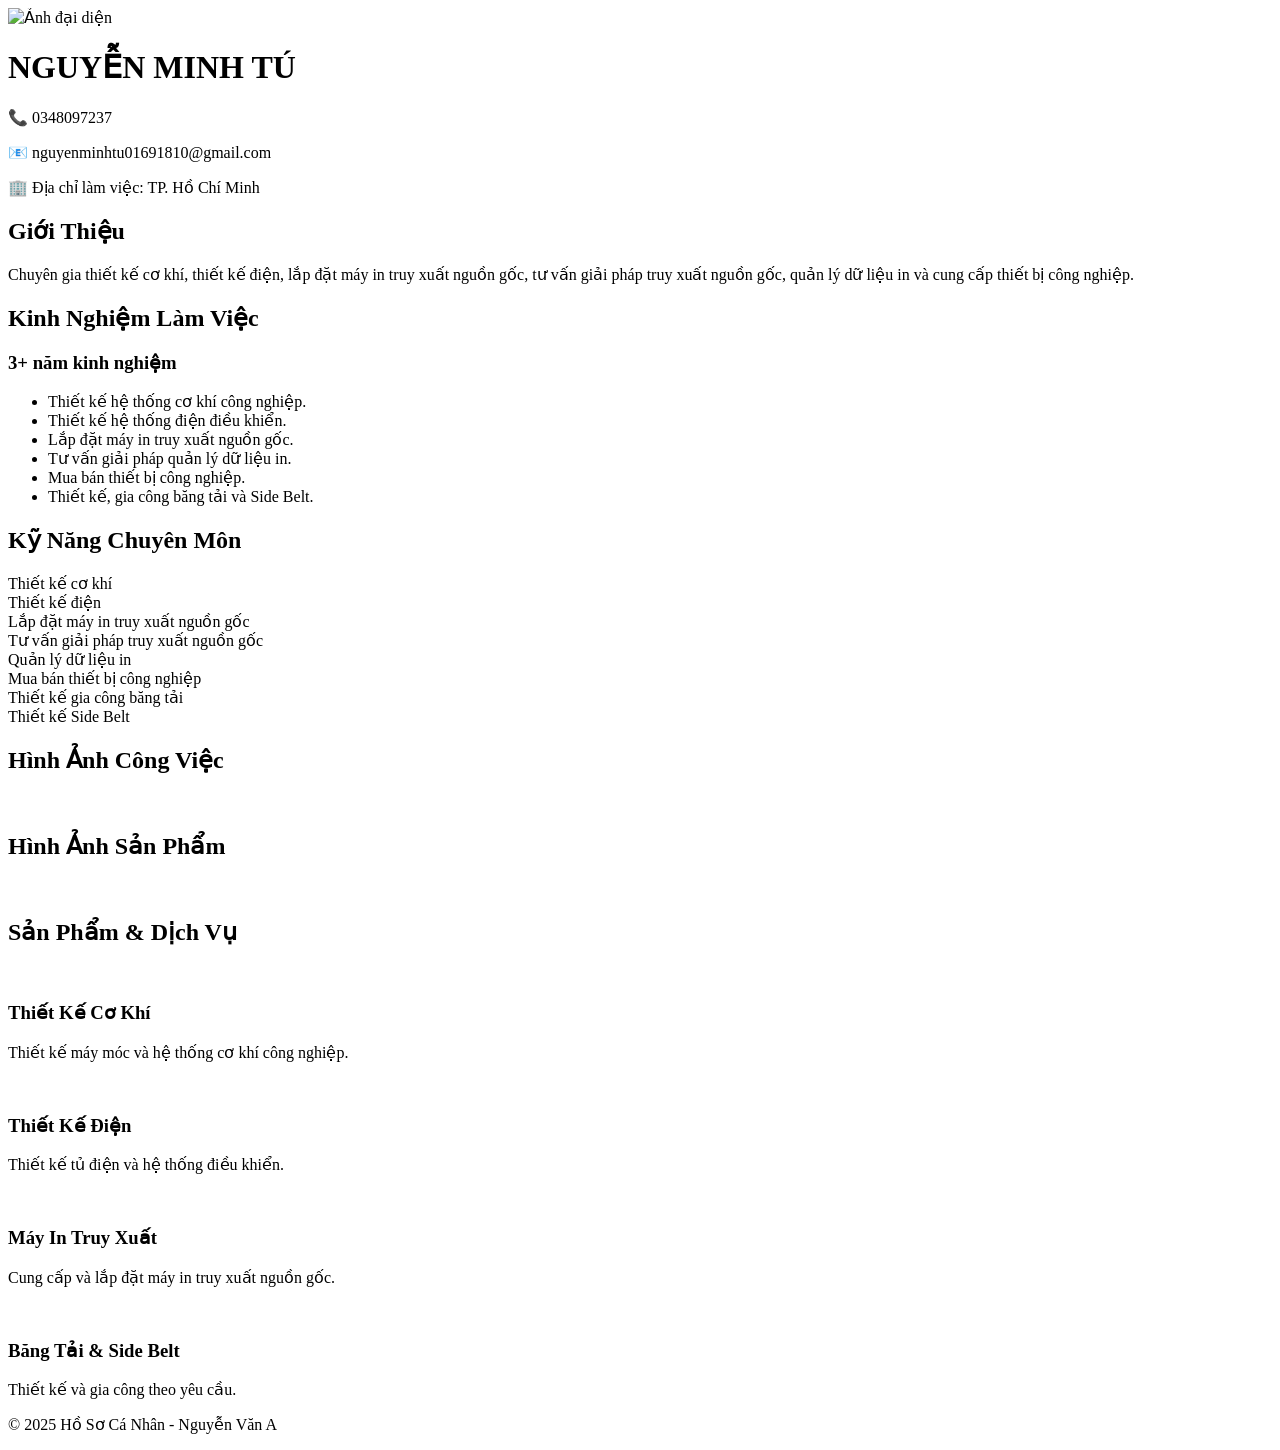
==== index.html @ 6a4cf0c0 "Rename index.html.html to index.html" ====
<!DOCTYPE html>
<html lang="vi">
<head>
    <meta charset="UTF-8">
    <meta name="viewport" content="width=device-width, initial-scale=1.0">
    <title>Hồ Sơ Cá Nhân</title>
    <link rel="stylesheet" href="style.css">
</head>
<body>

    <!-- Header -->
    <header>
        <div class="profile">
            <img src="avatar.jpg" alt="Ảnh đại diện" class="avatar">

            <div class="info">
                <h1>NGUYỄN MINH TÚ</h1>
                <p>📞 0348097237</p>
                <p>📧 nguyenminhtu01691810@gmail.com</p>
                <p>🏢 Địa chỉ làm việc: TP. Hồ Chí Minh</p>
            </div>
        </div>
    </header>

    <!-- Giới thiệu -->
    <section class="section">
        <h2>Giới Thiệu</h2>
        <p>
            Chuyên gia thiết kế cơ khí, thiết kế điện, lắp đặt máy in truy xuất nguồn gốc,
            tư vấn giải pháp truy xuất nguồn gốc, quản lý dữ liệu in và cung cấp thiết bị công nghiệp.
        </p>
    </section>

    <!-- Kinh nghiệm -->
    <section class="section">
        <h2>Kinh Nghiệm Làm Việc</h2>

        <div class="card">
            <h3>3+ năm kinh nghiệm</h3>
            <ul>
                <li>Thiết kế hệ thống cơ khí công nghiệp.</li>
                <li>Thiết kế hệ thống điện điều khiển.</li>
                <li>Lắp đặt máy in truy xuất nguồn gốc.</li>
                <li>Tư vấn giải pháp quản lý dữ liệu in.</li>
                <li>Mua bán thiết bị công nghiệp.</li>
                <li>Thiết kế, gia công băng tải và Side Belt.</li>
            </ul>
        </div>
    </section>

    <!-- Kỹ năng -->
    <section class="section">
        <h2>Kỹ Năng Chuyên Môn</h2>

        <div class="skills">
            <div class="skill">Thiết kế cơ khí</div>
            <div class="skill">Thiết kế điện</div>
            <div class="skill">Lắp đặt máy in truy xuất nguồn gốc</div>
            <div class="skill">Tư vấn giải pháp truy xuất nguồn gốc</div>
            <div class="skill">Quản lý dữ liệu in</div>
            <div class="skill">Mua bán thiết bị công nghiệp</div>
            <div class="skill">Thiết kế gia công băng tải</div>
            <div class="skill">Thiết kế Side Belt</div>
        </div>
    </section>

    <!-- Hình ảnh công việc -->
    <section class="section">
        <h2>Hình Ảnh Công Việc</h2>

        <div class="gallery">
            <img src="work1.jpg" alt="">
            <img src="work2.jpg" alt="">
            <img src="work3.jpg" alt="">
            <img src="work4.jpg" alt="">
        </div>
    </section>

    <!-- Hình ảnh sản phẩm -->
    <section class="section">
        <h2>Hình Ảnh Sản Phẩm</h2>

        <div class="gallery">
            <img src="product1.jpg" alt="">
            <img src="product2.jpg" alt="">
            <img src="product3.jpg" alt="">
            <img src="product4.jpg" alt="">
        </div>
    </section>

    <!-- Dịch vụ -->
    <section class="section">
        <h2>Sản Phẩm & Dịch Vụ</h2>

        <div class="service-container">

            <div class="service-card">
                <img src="service1.jpg" alt="">
                <h3>Thiết Kế Cơ Khí</h3>
                <p>Thiết kế máy móc và hệ thống cơ khí công nghiệp.</p>
            </div>

            <div class="service-card">
                <img src="service2.jpg" alt="">
                <h3>Thiết Kế Điện</h3>
                <p>Thiết kế tủ điện và hệ thống điều khiển.</p>
            </div>

            <div class="service-card">
                <img src="service3.jpg" alt="">
                <h3>Máy In Truy Xuất</h3>
                <p>Cung cấp và lắp đặt máy in truy xuất nguồn gốc.</p>
            </div>

            <div class="service-card">
                <img src="service4.jpg" alt="">
                <h3>Băng Tải & Side Belt</h3>
                <p>Thiết kế và gia công theo yêu cầu.</p>
            </div>

        </div>
    </section>

    <!-- Footer -->
    <footer>
        <p>© 2025 Hồ Sơ Cá Nhân - Nguyễn Văn A</p>
    </footer>

</body>
</html>
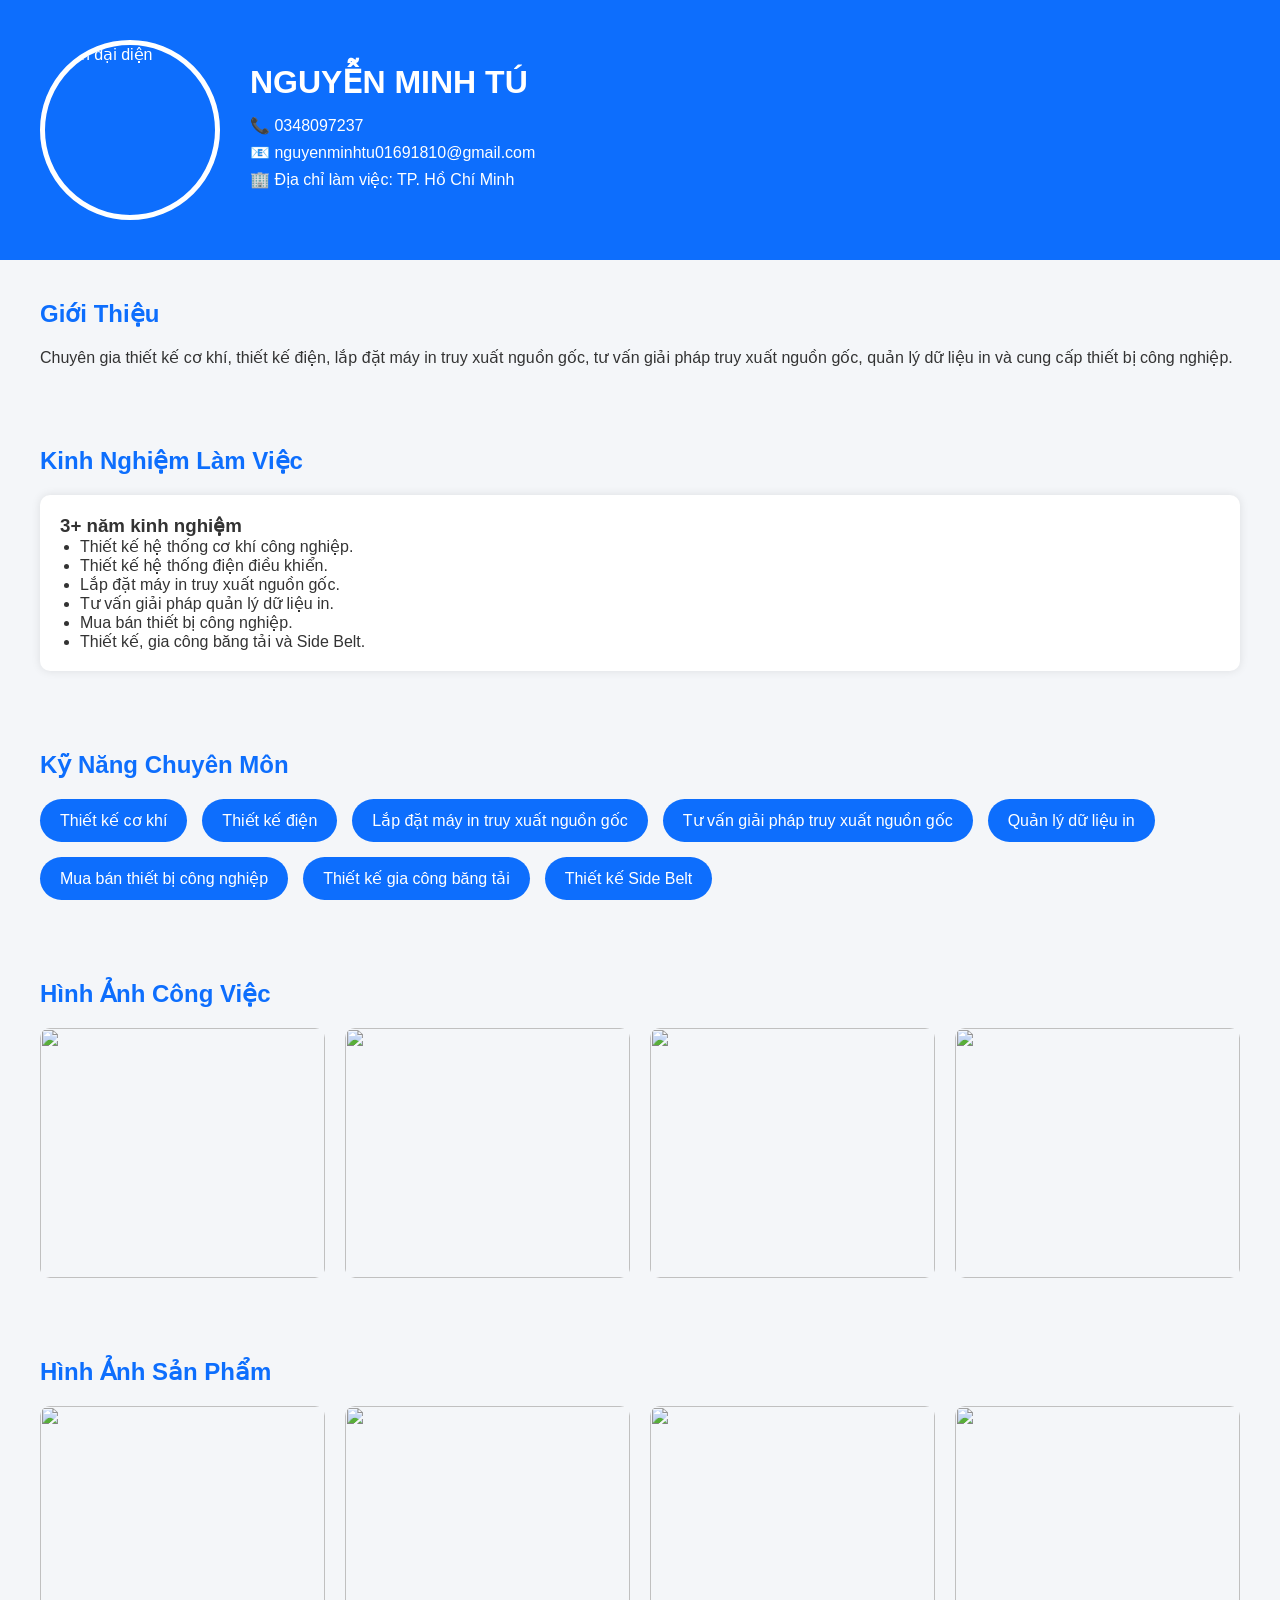
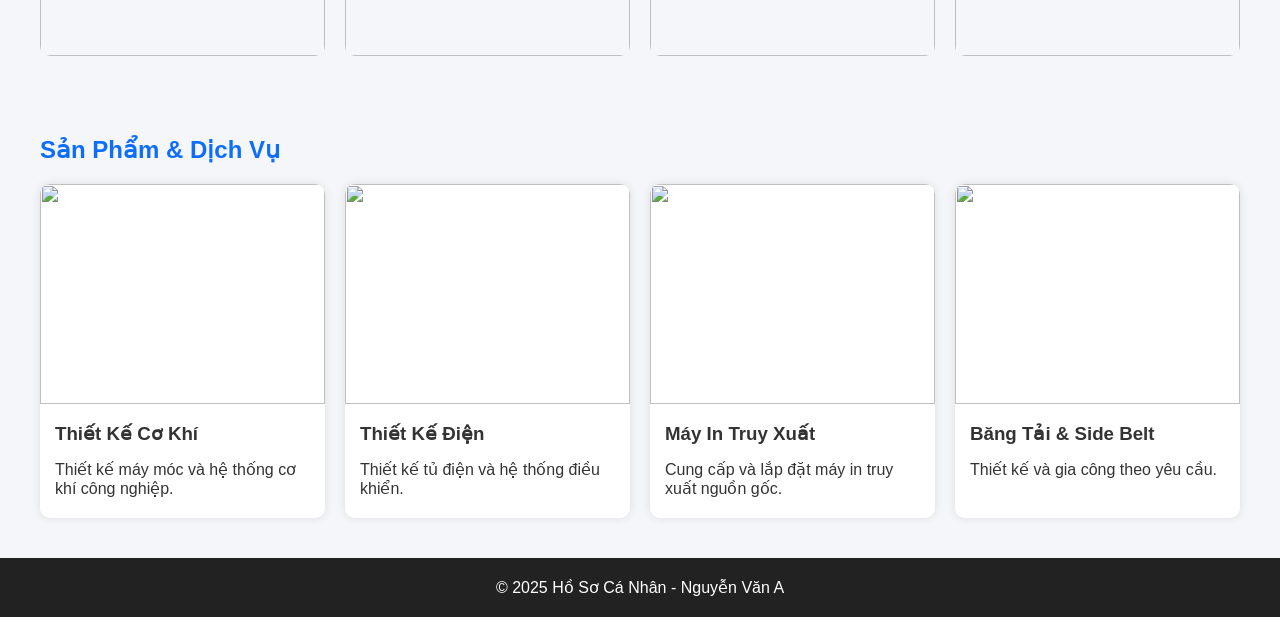
==== commit 6c6c2402: "Update index.html" ====
--- a/index.html
+++ b/index.html
@@ -11,7 +11,7 @@
     <!-- Header -->
     <header>
         <div class="profile">
-            <img src="avatar.jpg" alt="Ảnh đại diện" class="avatar">
+            <img src="images/avatar.jpg" alt="Ảnh đại diện" class="avatar">
 
             <div class="info">
                 <h1>NGUYỄN MINH TÚ</h1>
--- a/style.css
+++ b/style.css
@@ -0,0 +1,146 @@
+*{
+    margin:0;
+    padding:0;
+    box-sizing:border-box;
+    font-family:Arial, sans-serif;
+}
+
+body{
+    background:#f4f6f9;
+    color:#333;
+}
+
+header{
+    background:#0d6efd;
+    color:white;
+    padding:40px;
+}
+
+.profile{
+    display:flex;
+    align-items:center;
+    gap:30px;
+}
+
+.avatar{
+    width:180px;
+    height:180px;
+    border-radius:50%;
+    border:5px solid white;
+    object-fit:cover;
+}
+
+.info h1{
+    margin-bottom:15px;
+}
+
+.info p{
+    margin:8px 0;
+}
+
+.section{
+    padding:40px;
+}
+
+.section h2{
+    margin-bottom:20px;
+    color:#0d6efd;
+}
+
+.card{
+    background:white;
+    padding:20px;
+    border-radius:10px;
+    box-shadow:0 0 10px rgba(0,0,0,0.1);
+}
+
+.card ul{
+    margin-left:20px;
+}
+
+.skills{
+    display:flex;
+    flex-wrap:wrap;
+    gap:15px;
+}
+
+.skill{
+    background:#0d6efd;
+    color:white;
+    padding:12px 20px;
+    border-radius:30px;
+}
+
+.gallery{
+    display:grid;
+    grid-template-columns:repeat(auto-fit,minmax(250px,1fr));
+    gap:20px;
+}
+
+.gallery img{
+    width:100%;
+    height:250px;
+    object-fit:cover;
+    border-radius:10px;
+    transition:0.3s;
+}
+
+.gallery img:hover{
+    transform:scale(1.05);
+}
+
+.service-container{
+    display:grid;
+    grid-template-columns:repeat(auto-fit,minmax(250px,1fr));
+    gap:20px;
+}
+
+.service-card{
+    background:white;
+    border-radius:10px;
+    overflow:hidden;
+    box-shadow:0 0 10px rgba(0,0,0,0.1);
+}
+
+.service-card img{
+    width:100%;
+    height:220px;
+    object-fit:cover;
+}
+
+.service-card h3{
+    padding:15px;
+}
+
+.service-card p{
+    padding:0 15px 20px;
+}
+
+footer{
+    background:#222;
+    color:white;
+    text-align:center;
+    padding:20px;
+}
+Cấu trúc thư mục trong VS Code
+Profile-CaNhan/
+│
+├── index.html
+├── style.css
+│
+├── avatar.jpg
+│
+├── work1.jpg
+├── work2.jpg
+├── work3.jpg
+├── work4.jpg
+│
+├── product1.jpg
+├── product2.jpg
+├── product3.jpg
+├── product4.jpg
+│
+├── service1.jpg
+├── service2.jpg
+├── service3.jpg
+└── service4.jpg
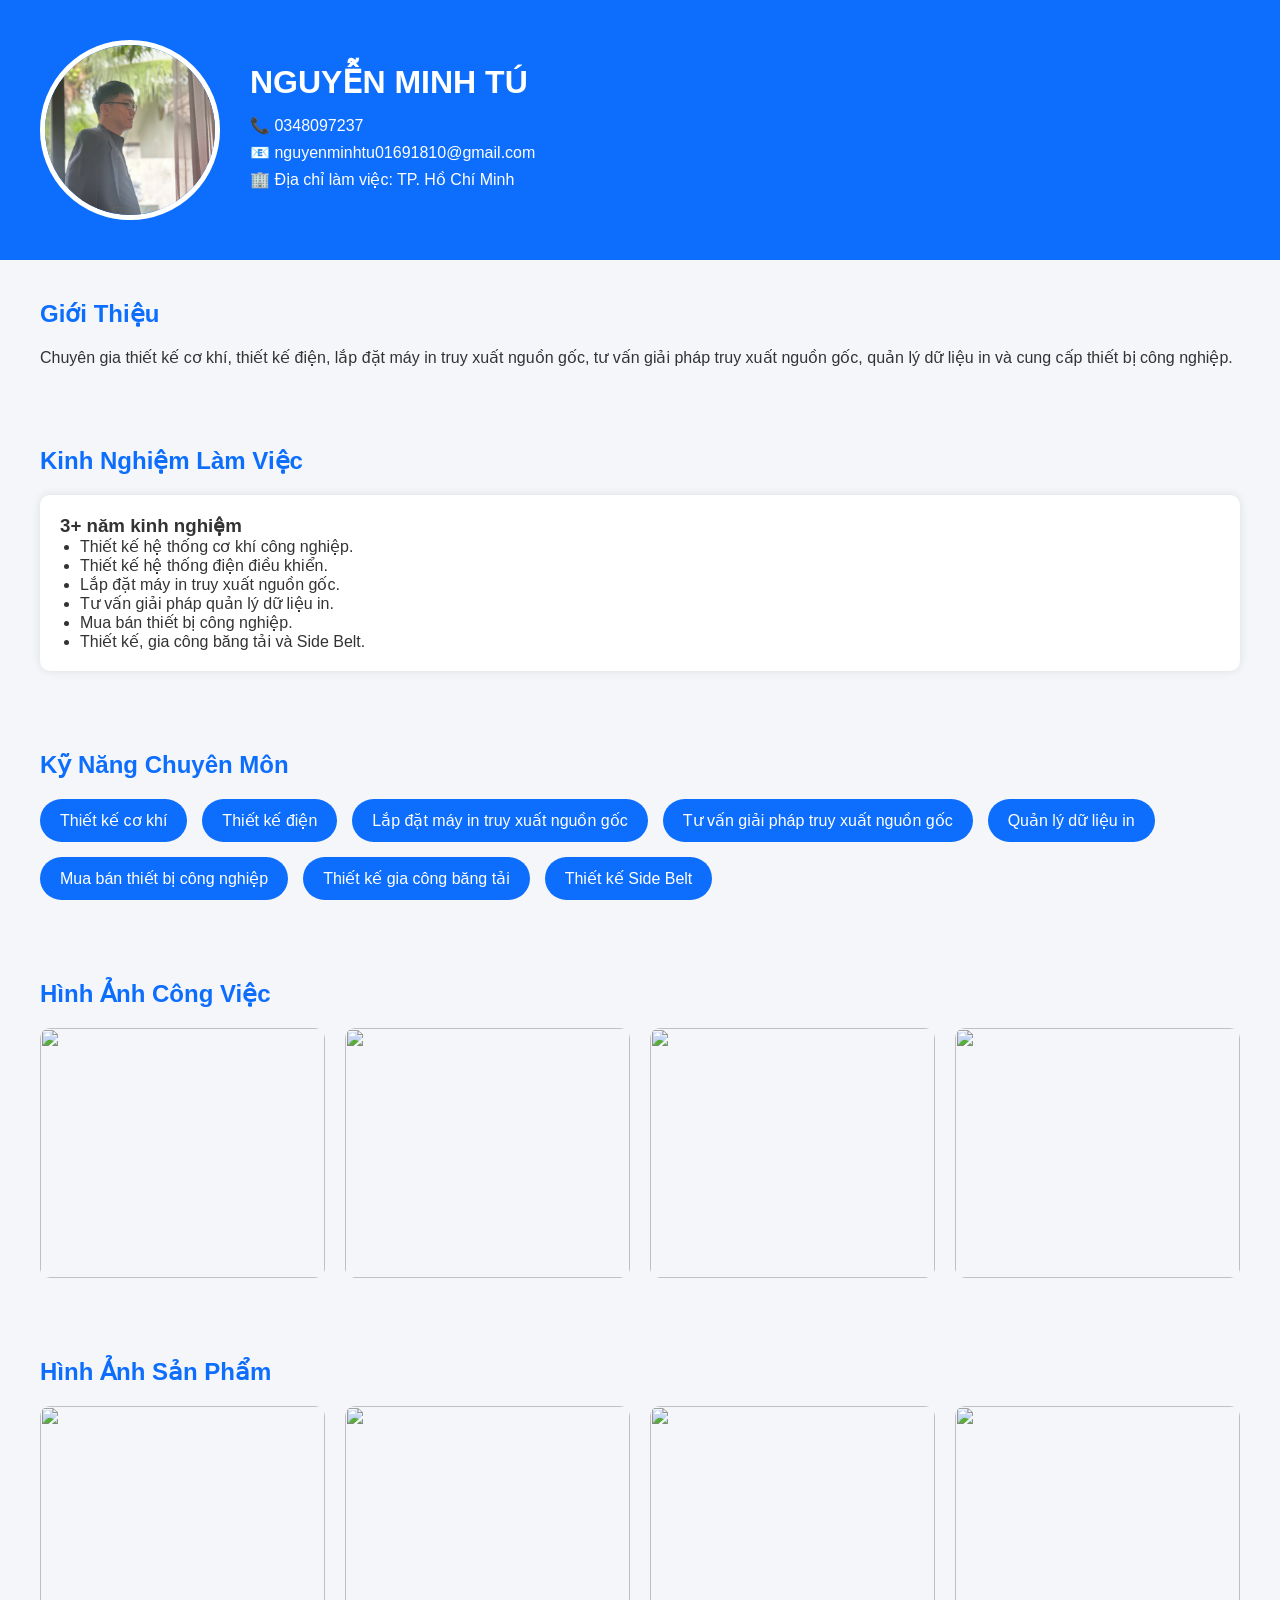
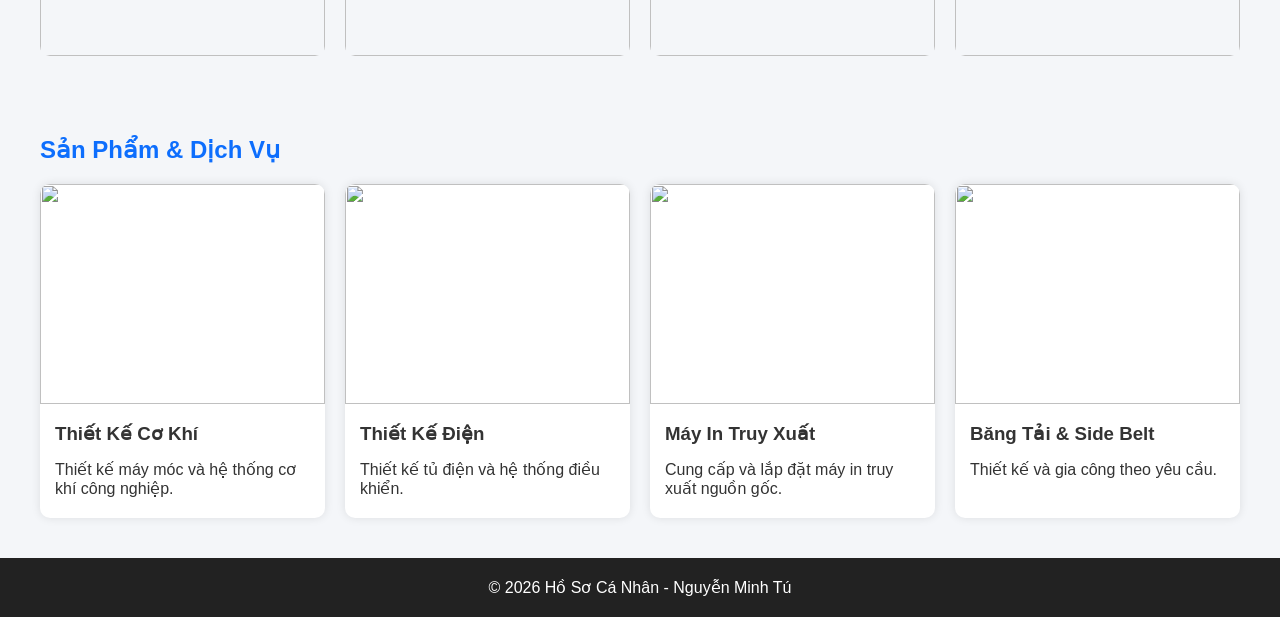
==== commit c8a678c4: "Update index.html" ====
--- a/index.html
+++ b/index.html
@@ -123,7 +123,7 @@
 
     <!-- Footer -->
     <footer>
-        <p>© 2025 Hồ Sơ Cá Nhân - Nguyễn Văn A</p>
+        <p>© 2026 Hồ Sơ Cá Nhân - Nguyễn Minh Tú</p>
     </footer>
 
 </body>
